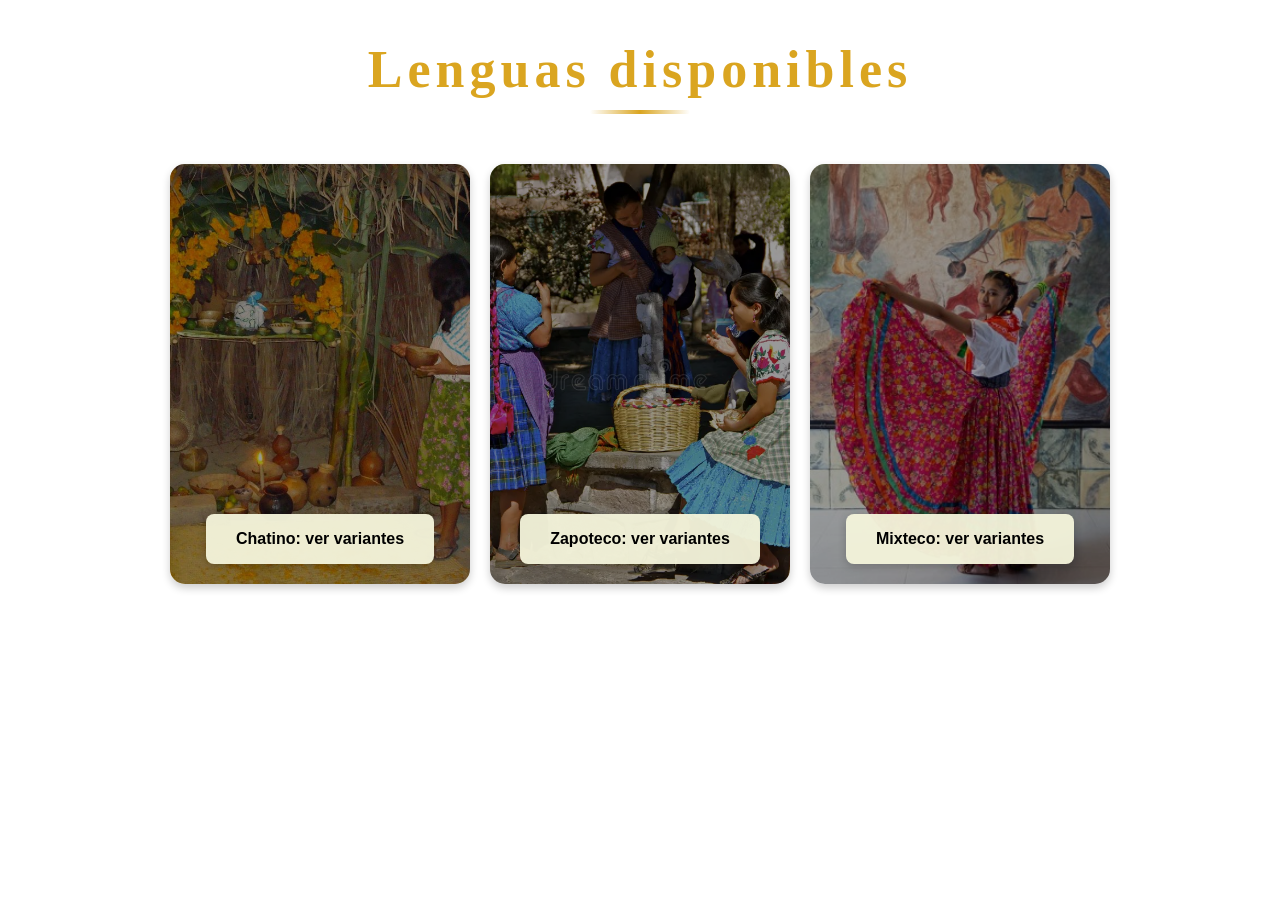
==== index.html @ cde717aa "cambio de nombre a index.html" ====
<!DOCTYPE html>
<html lang="en">
<head>
    <meta charset="UTF-8">
    <meta name="viewport" content="width=device-width, initial-scale=1.0">
    <link rel="stylesheet" href="styles/estilos.css">
    <script src="scripts/scriptHome.js" defer></script>
    <title>Lenguas</title>
</head>
<body>
    <span>
        <h1 id="principal">Lenguas disponibles</h1>
    </span>
    <div id="contenedor1">
        <div>
            <button id="btnChatino">Chatino: ver variantes</button>
        </div>
        <div>
            <button>Zapoteco: ver variantes</button>
        </div>
        <div>
            <button>Mixteco: ver variantes</button>
        </div>
    </div>
</body>
</html>
---- styles/estilos.css ----
h1 {
    text-align: center;
    color: goldenrod;
    font-size: 35px;
    margin: 0;
}

#principal {
    text-align: center;
    color: #DAA520;
    font-size: 52px;
    font-weight: 700;
    margin: 40px 0 30px 0;
    letter-spacing: 5px;
    position: relative;
    padding-bottom: 15px;
}

#principal::after {
    content: '';
    position: absolute;
    bottom: 0;
    left: 50%;
    transform: translateX(-50%);
    width: 100px;
    height: 4px;
    background: linear-gradient(90deg, transparent, goldenrod, transparent);
    border-radius: 2px;
}

#contenedor1 {
    display: flex;
    justify-content: center;
    align-items: center;
    flex-wrap: wrap;
    gap: 20px;
    padding: 20px;
    margin: 20px auto;
    max-width: 1200px;
}

/* Estilos para los divs que contienen los botones */
#contenedor1 > div {
    position: relative;
    width: 300px;
    height: 400px;
    border-radius: 15px;
    overflow: hidden;
    box-shadow: 0 4px 8px rgba(0, 0, 0, 0.2);
    transition: transform 0.3s ease, box-shadow 0.3s ease;
    
    /* Imagen de fondo */
    background-size: cover;
    background-position: center;
    background-repeat: no-repeat;
    
    /* CAMBIO: Alinear contenido abajo en lugar del centro */
    display: flex;
    justify-content: center;
    align-items: flex-end; /* ← CAMBIADO de center a flex-end */
    padding-bottom: 20px; /* ← AÑADIDO para dar espacio desde el borde inferior */
}

/* Overlay oscuro semitransparente */
#contenedor1 > div::before {
    content: '';
    position: absolute;
    top: 0;
    left: 0;
    width: 100%;
    height: 100%;
    background: rgba(0, 0, 0, 0.4);
    transition: background 0.3s ease;
    z-index: 1;
}

/* Efecto hover en el div */
#contenedor1 > div:hover {
    transform: translateY(-5px);
    box-shadow: 0 8px 16px rgba(0, 0, 0, 0.3);
}

#contenedor1 > div:hover::before {
    background: rgba(0, 0, 0, 0.2);
}

/* Imágenes específicas para cada lengua */
#contenedor1 > div:nth-child(1) {
    background-image: url('../img/chatino.png');
}

#contenedor1 > div:nth-child(2) {
    background-image: url('../img/zapoteca.png');
}

#contenedor1 > div:nth-child(3) {
    background-image: url('../img/mixteco.png');
}

/* Botones dentro de los divs */
#contenedor1 button {
    position: relative;
    z-index: 2;
    width: auto;
    height: 50px;
    text-align: center;
    background-color: rgba(245, 245, 220, 0.95);
    border: none;
    border-radius: 8px;
    padding: 0 30px;
    cursor: pointer;
    font-size: 16px;
    font-weight: 600;
    transition: all 0.3s ease;
    box-shadow: 0 2px 8px rgba(0, 0, 0, 0.2);
}

#contenedor1 button:hover {
    background-color: goldenrod;
    color: white;
    transform: scale(1.05);
    box-shadow: 0 4px 12px rgba(218, 165, 32, 0.4);
}

#contenedor2 {
    display: flex;
    justify-content: center;
    align-items: center;
    flex-wrap: wrap;
    gap: 10px;
    padding: 20px;
    margin: 20px auto;
    max-width: 800px;
}

#contenedorAtras {
    display: grid;
    grid-template-columns: auto 1fr auto;
    align-items: center;
    padding: 20px;
    gap: 10px;
}

#btnAtras {
    grid-column: 1;
    justify-self: start;
}

#atras h1 {
    grid-column: 2;
    justify-self: center;
}

button {
    width: auto;
    height: 40px;
    text-align: center;
    background-color: beige;
    border: none;
    border-radius: 5px;
    padding: 0 20px;
    cursor: pointer;
    transition: background-color 0.3s ease;
}

button:hover {
    background-color: goldenrod;
    color: white;
}

#mensaje-contenedor {
    display: flex;
    flex-direction: column;
    justify-content: center;
    align-items: center;
    height: 80vh;
    text-align: center;
}

#mensaje-contenedor h2 {
    color: goldenrod;
    font-size: 28px;
    margin-bottom: 30px;
    padding: 0 20px;
}

#btnRegresar {
    background-color: beige;
    color: black;
    font-size: 18px;
    padding: 12px 30px;
}

#btnRegresar:hover {
    background-color: #d4a017;
    color: white;
}

/* Responsive */
@media (max-width: 768px) {
    #contenedor1 > div {
        width: 250px;
        height: 180px;
    }
    
    #contenedor1 button {
        font-size: 14px;
        padding: 0 20px;
    }
}
/* Estilos para contenedor2 - mismo estilo que contenedor1 */
#contenedor2 {
    display: flex;
    justify-content: center;
    align-items: center;
    flex-wrap: wrap;
    gap: 20px;
    padding: 20px;
    margin: 20px auto;
    max-width: 1200px;
}

/* Estilos para los divs que contienen los botones en contenedor2 */
#contenedor2 > div {
    position: relative;
    width: 300px;
    height: 400px;
    border-radius: 15px;
    overflow: hidden;
    box-shadow: 0 4px 8px rgba(0, 0, 0, 0.2);
    transition: transform 0.3s ease, box-shadow 0.3s ease;
    
    /* Imagen de fondo */
    background-size: cover;
    background-position: center;
    background-repeat: no-repeat;
    
    /* Alinear contenido abajo */
    display: flex;
    justify-content: center;
    align-items: flex-end;
    padding-bottom: 20px;
}

/* Overlay oscuro semitransparente */
#contenedor2 > div::before {
    content: '';
    position: absolute;
    top: 0;
    left: 0;
    width: 100%;
    height: 100%;
    background: rgba(0, 0, 0, 0.4);
    transition: background 0.3s ease;
    z-index: 1;
}

/* Efecto hover en el div */
#contenedor2 > div:hover {
    transform: translateY(-5px);
    box-shadow: 0 8px 16px rgba(0, 0, 0, 0.3);
}

#contenedor2 > div:hover::before {
    background: rgba(0, 0, 0, 0.2);
}

/* Imágenes específicas para cada variante de Chatino */
#contenedor2 > div:nth-child(1) {
    background-image: url('../img/figura1.png');
}

#contenedor2 > div:nth-child(2) {
    background-image: url('../img/figura2.png');
}

#contenedor2 > div:nth-child(3) {
    background-image: url('../img/figura3.png');
}

#contenedor2 > div:nth-child(4) {
    background-image: url('../img/figura4.png');
}

#contenedor2 > div:nth-child(5) {
    background-image: url('../img/figura5.png');
}

/* Botones dentro de contenedor2 */
#contenedor2 button {
    position: relative;
    z-index: 2;
    width: auto;
    height: 50px;
    text-align: center;
    background-color: rgba(245, 245, 220, 0.95);
    border: none;
    border-radius: 8px;
    padding: 0 30px;
    cursor: pointer;
    font-size: 16px;
    font-weight: 600;
    transition: all 0.3s ease;
    box-shadow: 0 2px 8px rgba(0, 0, 0, 0.2);
}

#contenedor2 button:hover {
    background-color: goldenrod;
    color: white;
    transform: scale(1.05);
    box-shadow: 0 4px 12px rgba(218, 165, 32, 0.4);
}

/* Responsive para contenedor2 */
@media (max-width: 768px) {
    #contenedor2 > div {
        width: 250px;
        height: 300px;
    }
    
    #contenedor2 button {
        font-size: 14px;
        padding: 0 20px;
    }
}
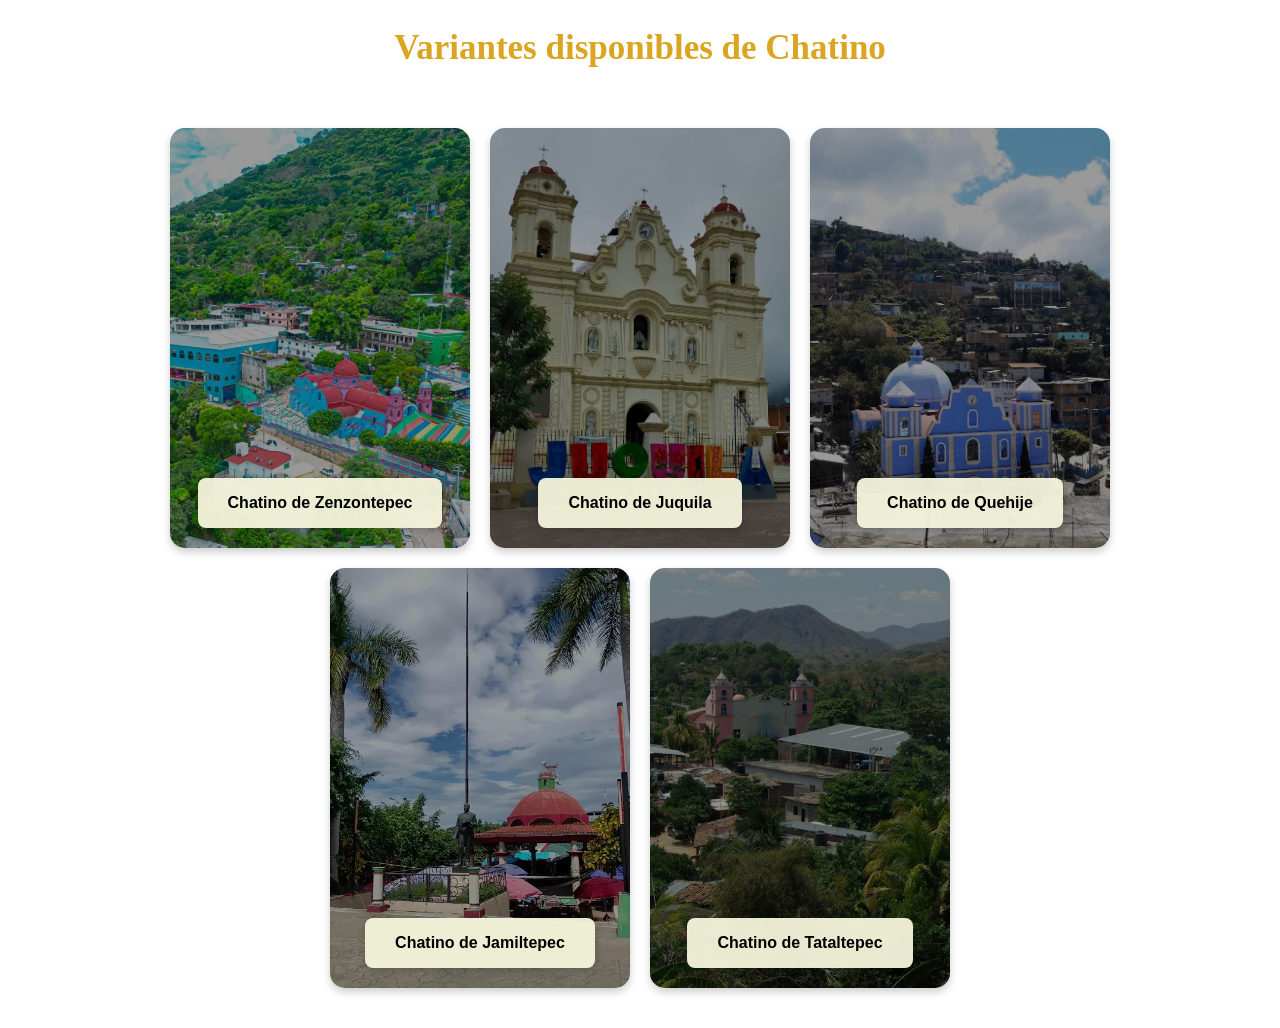
==== commit 904c3d33: "ajustes generales" ====
--- a/index.html
+++ b/index.html
@@ -4,22 +4,29 @@
     <meta charset="UTF-8">
     <meta name="viewport" content="width=device-width, initial-scale=1.0">
     <link rel="stylesheet" href="styles/estilos.css">
-    <script src="scripts/scriptHome.js" defer></script>
-    <title>Lenguas</title>
+    <script src="scripts/scriptIndex.js" defer></script>
+    <title>variantes</title>
 </head>
 <body>
-    <span>
-        <h1 id="principal">Lenguas disponibles</h1>
+    
+    <span id="contenedorAtras">
+        <h1>Variantes disponibles de Chatino</h1>
     </span>
-    <div id="contenedor1">
+    <div id="contenedor2">
         <div>
-            <button id="btnChatino">Chatino: ver variantes</button>
+            <button id="btnZenzontepec">Chatino de Zenzontepec</button>
         </div>
         <div>
-            <button>Zapoteco: ver variantes</button>
+            <button>Chatino de Juquila</button>
         </div>
         <div>
-            <button>Mixteco: ver variantes</button>
+            <button>Chatino de Quehije</button>
+        </div>
+        <div>
+            <button>Chatino de Jamiltepec</button>
+        </div>
+        <div>
+            <button>Chatino de Tataltepec</button>
         </div>
     </div>
 </body>
--- a/styles/estilos.css
+++ b/styles/estilos.css
@@ -1,154 +1,14 @@
 h1 {
-    text-align: center;
     color: goldenrod;
     font-size: 35px;
     margin: 0;
 }
 
-#principal {
-    text-align: center;
-    color: #DAA520;
-    font-size: 52px;
-    font-weight: 700;
-    margin: 40px 0 30px 0;
-    letter-spacing: 5px;
-    position: relative;
-    padding-bottom: 15px;
-}
-
-#principal::after {
-    content: '';
-    position: absolute;
-    bottom: 0;
-    left: 50%;
-    transform: translateX(-50%);
-    width: 100px;
-    height: 4px;
-    background: linear-gradient(90deg, transparent, goldenrod, transparent);
-    border-radius: 2px;
-}
-
-#contenedor1 {
+#contenedorAtras {
     display: flex;
     justify-content: center;
     align-items: center;
-    flex-wrap: wrap;
-    gap: 20px;
     padding: 20px;
-    margin: 20px auto;
-    max-width: 1200px;
-}
-
-/* Estilos para los divs que contienen los botones */
-#contenedor1 > div {
-    position: relative;
-    width: 300px;
-    height: 400px;
-    border-radius: 15px;
-    overflow: hidden;
-    box-shadow: 0 4px 8px rgba(0, 0, 0, 0.2);
-    transition: transform 0.3s ease, box-shadow 0.3s ease;
-    
-    /* Imagen de fondo */
-    background-size: cover;
-    background-position: center;
-    background-repeat: no-repeat;
-    
-    /* CAMBIO: Alinear contenido abajo en lugar del centro */
-    display: flex;
-    justify-content: center;
-    align-items: flex-end; /* ← CAMBIADO de center a flex-end */
-    padding-bottom: 20px; /* ← AÑADIDO para dar espacio desde el borde inferior */
-}
-
-/* Overlay oscuro semitransparente */
-#contenedor1 > div::before {
-    content: '';
-    position: absolute;
-    top: 0;
-    left: 0;
-    width: 100%;
-    height: 100%;
-    background: rgba(0, 0, 0, 0.4);
-    transition: background 0.3s ease;
-    z-index: 1;
-}
-
-/* Efecto hover en el div */
-#contenedor1 > div:hover {
-    transform: translateY(-5px);
-    box-shadow: 0 8px 16px rgba(0, 0, 0, 0.3);
-}
-
-#contenedor1 > div:hover::before {
-    background: rgba(0, 0, 0, 0.2);
-}
-
-/* Imágenes específicas para cada lengua */
-#contenedor1 > div:nth-child(1) {
-    background-image: url('../img/chatino.png');
-}
-
-#contenedor1 > div:nth-child(2) {
-    background-image: url('../img/zapoteca.png');
-}
-
-#contenedor1 > div:nth-child(3) {
-    background-image: url('../img/mixteco.png');
-}
-
-/* Botones dentro de los divs */
-#contenedor1 button {
-    position: relative;
-    z-index: 2;
-    width: auto;
-    height: 50px;
-    text-align: center;
-    background-color: rgba(245, 245, 220, 0.95);
-    border: none;
-    border-radius: 8px;
-    padding: 0 30px;
-    cursor: pointer;
-    font-size: 16px;
-    font-weight: 600;
-    transition: all 0.3s ease;
-    box-shadow: 0 2px 8px rgba(0, 0, 0, 0.2);
-}
-
-#contenedor1 button:hover {
-    background-color: goldenrod;
-    color: white;
-    transform: scale(1.05);
-    box-shadow: 0 4px 12px rgba(218, 165, 32, 0.4);
-}
-
-#contenedor2 {
-    display: flex;
-    justify-content: center;
-    align-items: center;
-    flex-wrap: wrap;
-    gap: 10px;
-    padding: 20px;
-    margin: 20px auto;
-    max-width: 800px;
-}
-
-#contenedorAtras {
-    display: grid;
-    grid-template-columns: auto 1fr auto;
-    align-items: center;
-    padding: 20px;
-    gap: 10px;
-}
-
-#btnAtras {
-    grid-column: 1;
-    justify-self: start;
-}
-
-#atras h1 {
-    grid-column: 2;
-    justify-self: center;
 }
 
 button {
@@ -168,6 +28,7 @@
     color: white;
 }
 
+/* Mensaje de "no disponible" */
 #mensaje-contenedor {
     display: flex;
     flex-direction: column;
@@ -196,19 +57,7 @@
     color: white;
 }
 
-/* Responsive */
-@media (max-width: 768px) {
-    #contenedor1 > div {
-        width: 250px;
-        height: 180px;
-    }
-    
-    #contenedor1 button {
-        font-size: 14px;
-        padding: 0 20px;
-    }
-}
-/* Estilos para contenedor2 - mismo estilo que contenedor1 */
+/* Estilos para contenedor2 */
 #contenedor2 {
     display: flex;
     justify-content: center;
@@ -220,7 +69,6 @@
     max-width: 1200px;
 }
 
-/* Estilos para los divs que contienen los botones en contenedor2 */
 #contenedor2 > div {
     position: relative;
     width: 300px;
@@ -229,20 +77,17 @@
     overflow: hidden;
     box-shadow: 0 4px 8px rgba(0, 0, 0, 0.2);
     transition: transform 0.3s ease, box-shadow 0.3s ease;
-    
-    /* Imagen de fondo */
+
     background-size: cover;
     background-position: center;
     background-repeat: no-repeat;
-    
-    /* Alinear contenido abajo */
+
     display: flex;
     justify-content: center;
     align-items: flex-end;
     padding-bottom: 20px;
 }
 
-/* Overlay oscuro semitransparente */
 #contenedor2 > div::before {
     content: '';
     position: absolute;
@@ -255,7 +100,6 @@
     z-index: 1;
 }
 
-/* Efecto hover en el div */
 #contenedor2 > div:hover {
     transform: translateY(-5px);
     box-shadow: 0 8px 16px rgba(0, 0, 0, 0.3);
@@ -265,28 +109,26 @@
     background: rgba(0, 0, 0, 0.2);
 }
 
-/* Imágenes específicas para cada variante de Chatino */
 #contenedor2 > div:nth-child(1) {
-    background-image: url('../img/figura1.png');
+    background-image: url('../img/figura1.webp');
 }
 
 #contenedor2 > div:nth-child(2) {
-    background-image: url('../img/figura2.png');
+    background-image: url('../img/figura2.webp');
 }
 
 #contenedor2 > div:nth-child(3) {
-    background-image: url('../img/figura3.png');
+    background-image: url('../img/figura3.webp');
 }
 
 #contenedor2 > div:nth-child(4) {
-    background-image: url('../img/figura4.png');
+    background-image: url('../img/figura4.webp');
 }
 
 #contenedor2 > div:nth-child(5) {
-    background-image: url('../img/figura5.png');
+    background-image: url('../img/figura5.webp');
 }
 
-/* Botones dentro de contenedor2 */
 #contenedor2 button {
     position: relative;
     z-index: 2;
@@ -311,13 +153,12 @@
     box-shadow: 0 4px 12px rgba(218, 165, 32, 0.4);
 }
 
-/* Responsive para contenedor2 */
 @media (max-width: 768px) {
     #contenedor2 > div {
         width: 250px;
         height: 300px;
     }
-    
+
     #contenedor2 button {
         font-size: 14px;
         padding: 0 20px;
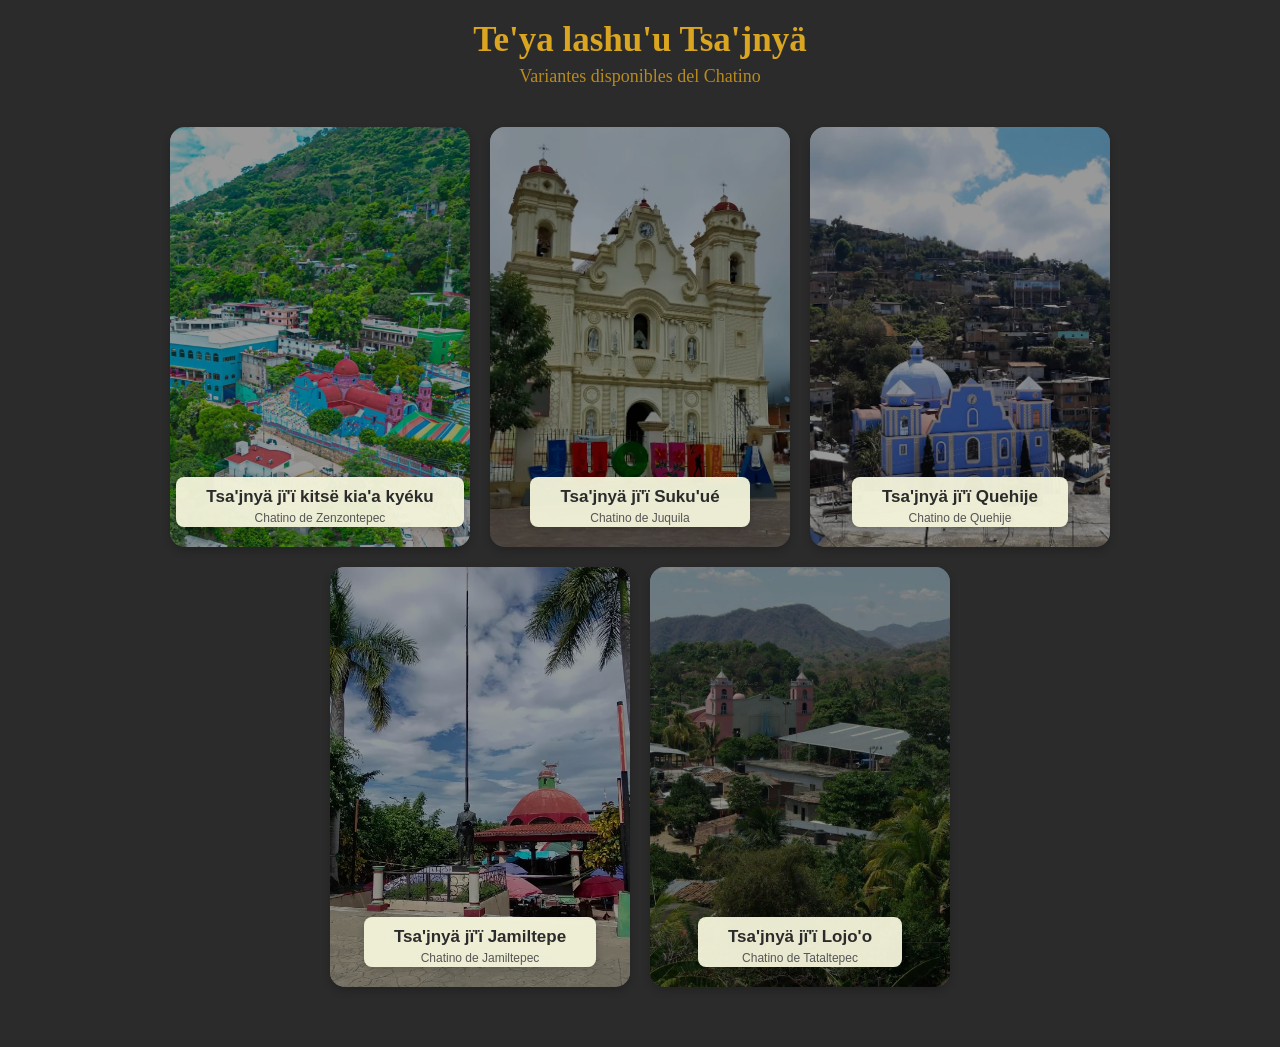
==== commit 51b2ba23: "Estilos y doble lenguaje en toda la página" ====
--- a/index.html
+++ b/index.html
@@ -3,30 +3,45 @@
 <head>
     <meta charset="UTF-8">
     <meta name="viewport" content="width=device-width, initial-scale=1.0">
-    <link rel="stylesheet" href="styles/estilos.css">
+    <link rel="stylesheet" href="styles/estilosIndex.css">
     <script src="scripts/scriptIndex.js" defer></script>
     <title>variantes</title>
 </head>
 <body>
-    
-    <span id="contenedorAtras">
-        <h1>Variantes disponibles de Chatino</h1>
-    </span>
+    <h1>
+        <span class="titulo-chatino">Te'ya lashu'u Tsa'jnyä</span>
+        <span class="titulo-espanol">Variantes disponibles del Chatino</span>
+    </h1>
     <div id="contenedor2">
         <div>
-            <button id="btnZenzontepec">Chatino de Zenzontepec</button>
+            <button id="btnZenzontepec">
+                <span class="nombre-chatino">Tsa'jnyä jï'ï kitsë kia'a kyéku</span>
+                <span class="nombre-espanol">Chatino de Zenzontepec</span>
+            </button>
         </div>
         <div>
-            <button>Chatino de Juquila</button>
+            <button>
+                <span class="nombre-chatino">Tsa'jnyä jï'ï Suku'ué</span>
+                <span class="nombre-espanol">Chatino de Juquila</span>
+            </button>
         </div>
         <div>
-            <button>Chatino de Quehije</button>
+            <button>
+                <span class="nombre-chatino">Tsa'jnyä jï'ï Quehije</span>
+                <span class="nombre-espanol">Chatino de Quehije</span>
+            </button>
         </div>
         <div>
-            <button>Chatino de Jamiltepec</button>
+            <button>
+                <span class="nombre-chatino">Tsa'jnyä jï'ï Jamiltepe</span>
+                <span class="nombre-espanol">Chatino de Jamiltepec</span>
+            </button>
         </div>
         <div>
-            <button>Chatino de Tataltepec</button>
+            <button>
+                <span class="nombre-chatino">Tsa'jnyä jï'ï Lojo'o</span>
+                <span class="nombre-espanol">Chatino de Tataltepec</span>
+            </button>
         </div>
     </div>
 </body>
--- a/styles/estilosIndex.css
+++ b/styles/estilosIndex.css
@@ -0,0 +1,244 @@
+body {
+    background-color: #2b2b2b;
+    color: #e0e0e0;
+    font-family: Georgia, 'Times New Roman', serif;
+    margin: 0;
+    padding: 20px;
+}
+
+h1 {
+    text-align: justify;
+    color: goldenrod;
+    margin: 0;
+
+    /* Acomodar las dos líneas */
+    display: flex;
+    flex-direction: column;
+    align-items: center;
+    gap: 6px;
+}
+
+.titulo-chatino {
+    font-size: 35px;
+}
+
+.titulo-espanol {
+    font-size: 18px;
+    font-weight: 400;
+    color: #b8891f;
+}
+
+button {
+    width: auto;
+    height: 40px;
+    text-align: center;
+    background-color: beige;
+    border: none;
+    border-radius: 5px;
+    padding: 0 20px;
+    cursor: pointer;
+    transition: background-color 0.3s ease;
+}
+
+button:hover {
+    background-color: goldenrod;
+    color: white;
+}
+
+/* Mensaje de "no disponible" */
+#mensaje-contenedor {
+    display: flex;
+    flex-direction: column;
+    justify-content: center;
+    align-items: center;
+    height: 80vh;
+    text-align: center;
+}
+
+#mensaje-contenedor h2 {
+    display: flex;
+    flex-direction: column;
+    align-items: center;
+    gap: 10px;
+    margin-bottom: 30px;
+    padding: 0 20px;
+}
+
+.mensaje-chatino {
+    color: goldenrod;
+    font-size: 28px;
+}
+
+.mensaje-espanol {
+    color: #b8891f;
+    font-size: 16px;
+    font-weight: 400;
+}
+/* Estilos para boton regresar */
+#btnRegresar {
+    width: auto;
+    height: auto;
+    min-height: 40px;
+    text-align: center;
+    background-color: beige;
+    border: none;
+    border-radius: 5px;
+    padding: 8px 20px;
+    cursor: pointer;
+    transition: background-color 0.3s ease;
+
+    display: flex;
+    flex-direction: column;
+    align-items: center;
+    gap: 2px;
+}
+
+#btnRegresar:hover {
+    background-color: #d4a017;
+    color: white;
+}
+
+.nombre-chatino-regresar {
+    font-size: 18px;
+    font-weight: 600;
+}
+
+.nombre-espanol-regresar {
+    font-size: 12px;
+    font-weight: 400;
+    color: #555;
+}
+
+#btnRegresar:hover .nombre-espanol-regresar {
+    color: white;
+}
+
+/* Estilos para contenedor2 */
+#contenedor2 {
+    display: flex;
+    justify-content: center;
+    align-items: center;
+    flex-wrap: wrap;
+    gap: 20px;
+    padding: 20px;
+    margin: 20px auto;
+    max-width: 1200px;
+}
+
+#contenedor2 > div {
+    position: relative;
+    width: 300px;
+    height: 400px;
+    border-radius: 15px;
+    overflow: hidden;
+    box-shadow: 0 4px 8px rgba(0, 0, 0, 0.2);
+    transition: transform 0.3s ease, box-shadow 0.3s ease;
+
+    background-size: cover;
+    background-position: center;
+    background-repeat: no-repeat;
+
+    display: flex;
+    justify-content: center;
+    align-items: flex-end;
+    padding-bottom: 20px;
+}
+
+#contenedor2 > div::before {
+    content: '';
+    position: absolute;
+    top: 0;
+    left: 0;
+    width: 100%;
+    height: 100%;
+    background: rgba(0, 0, 0, 0.4);
+    transition: background 0.3s ease;
+    z-index: 1;
+}
+
+#contenedor2 > div:hover {
+    transform: translateY(-5px);
+    box-shadow: 0 8px 16px rgba(0, 0, 0, 0.3);
+}
+
+#contenedor2 > div:hover::before {
+    background: rgba(0, 0, 0, 0.2);
+}
+
+#contenedor2 > div:nth-child(1) {
+    background-image: url('../img/figura1.webp');
+}
+
+#contenedor2 > div:nth-child(2) {
+    background-image: url('../img/figura2.webp');
+}
+
+#contenedor2 > div:nth-child(3) {
+    background-image: url('../img/figura3.webp');
+}
+
+#contenedor2 > div:nth-child(4) {
+    background-image: url('../img/figura4.webp');
+}
+
+#contenedor2 > div:nth-child(5) {
+    background-image: url('../img/figura5.webp');
+}
+
+#contenedor2 button {
+    position: relative;
+    z-index: 2;
+    width: auto;
+    min-height: 50px;
+    text-align: center;
+    background-color: rgba(245, 245, 220, 0.95);
+    border: none;
+    border-radius: 8px;
+    padding: 10px 30px;
+    cursor: pointer;
+    font-weight: 600;
+    transition: all 0.3s ease;
+    box-shadow: 0 2px 8px rgba(0, 0, 0, 0.2);
+
+    display: flex;
+    flex-direction: column;
+    align-items: center;
+    gap: 4px;
+}
+
+#contenedor2 button:hover {
+    background-color: goldenrod;
+    color: white;
+    transform: scale(1.05);
+    box-shadow: 0 4px 12px rgba(218, 165, 32, 0.4);
+}
+
+.nombre-chatino {
+    font-size: 17px;
+    color: #2b2b2b;
+}
+
+.nombre-espanol {
+    font-size: 12px;
+    font-weight: 400;
+    color: #555;
+}
+
+#contenedor2 button:hover .nombre-espanol {
+    color: white;
+}
+
+@media (max-width: 768px) {
+    #contenedor2 > div {
+        width: 250px;
+        height: 300px;
+    }
+
+    .nombre-chatino {
+        font-size: 15px;
+    }
+
+    .nombre-espanol {
+        font-size: 11px;
+    }
+}
